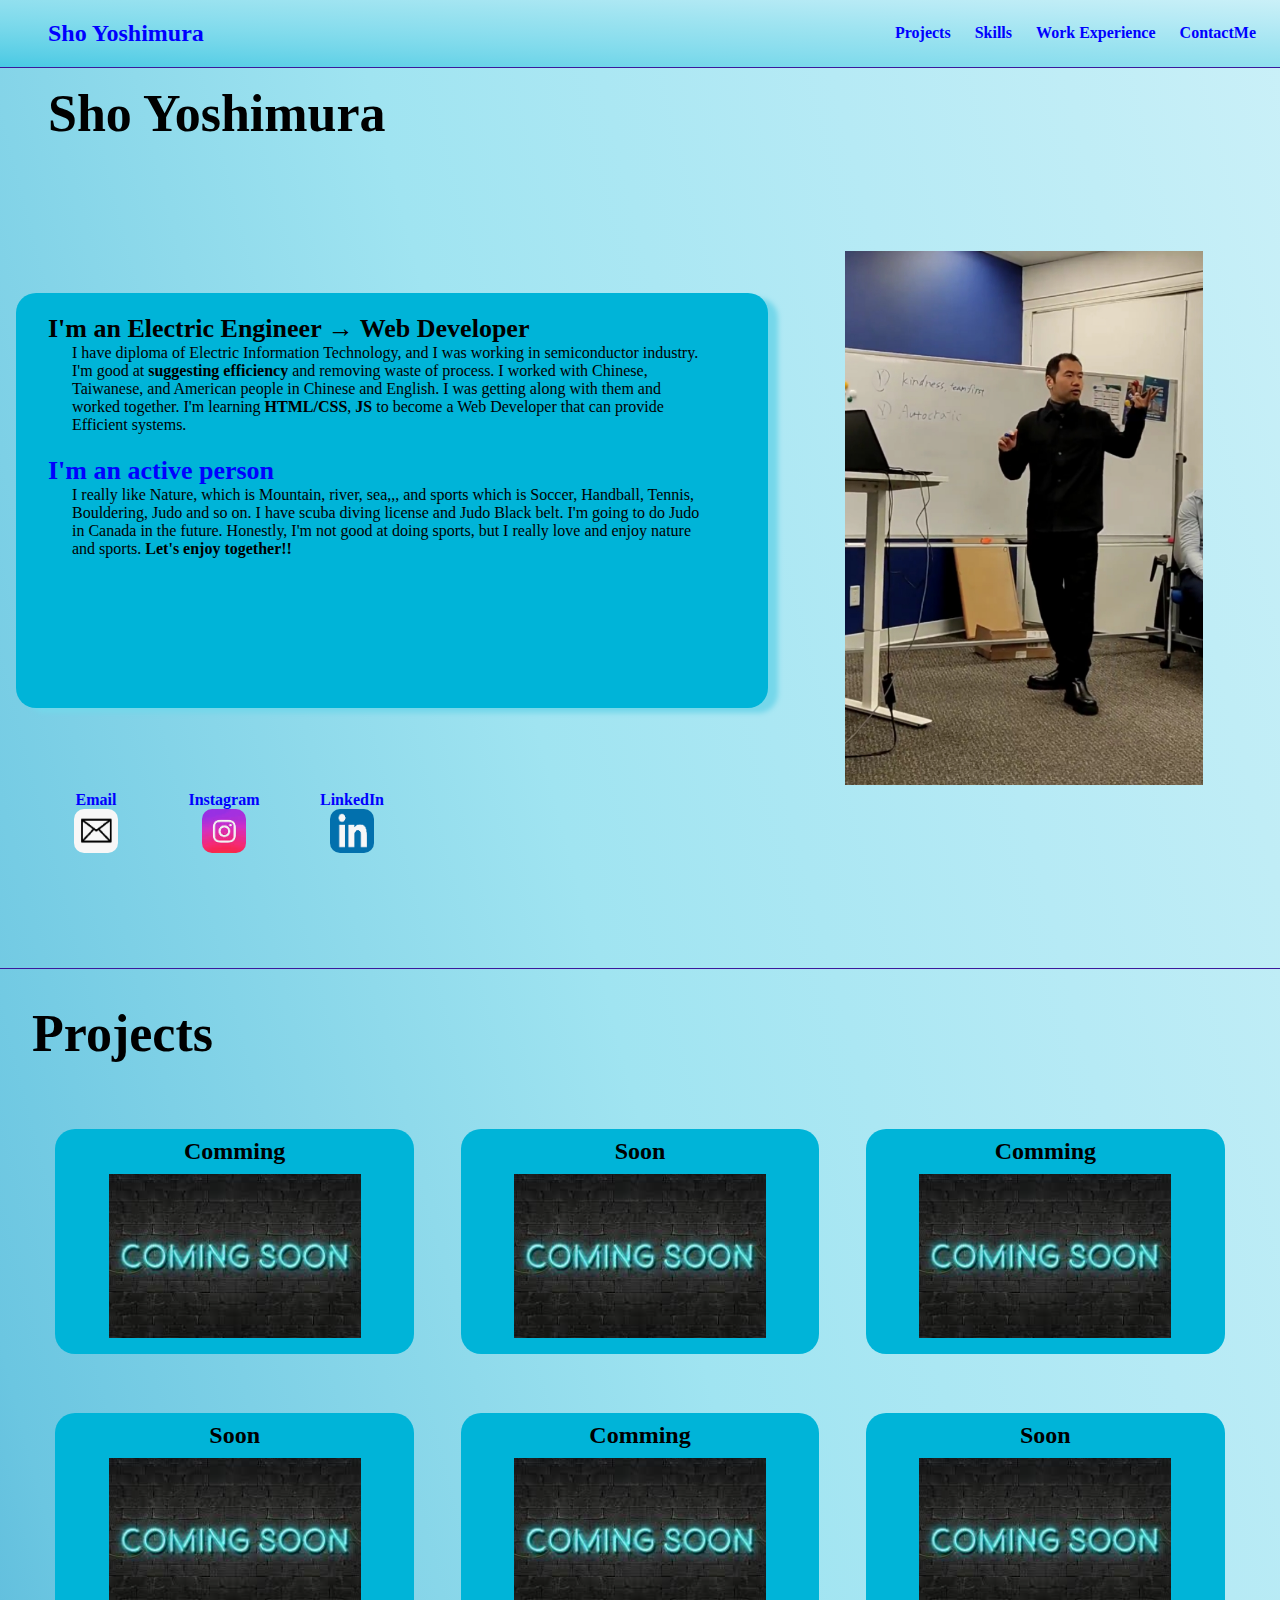
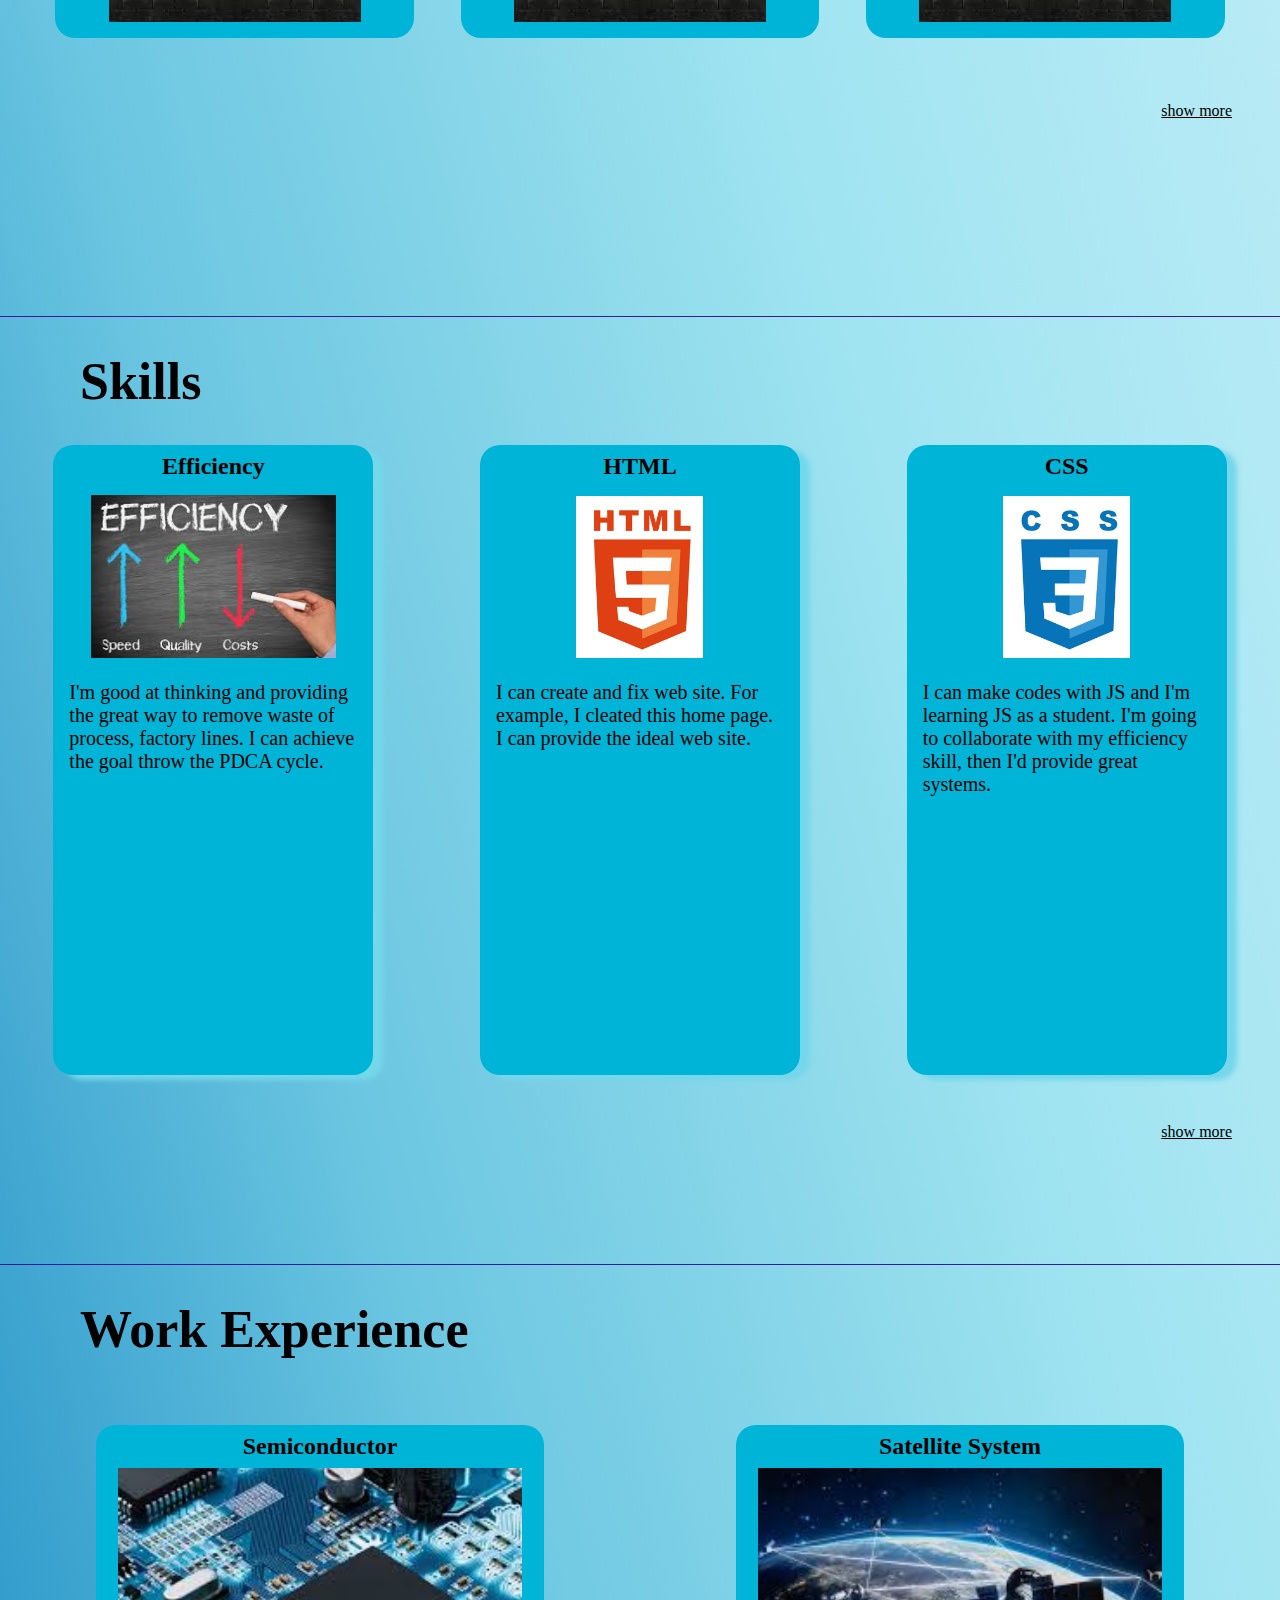
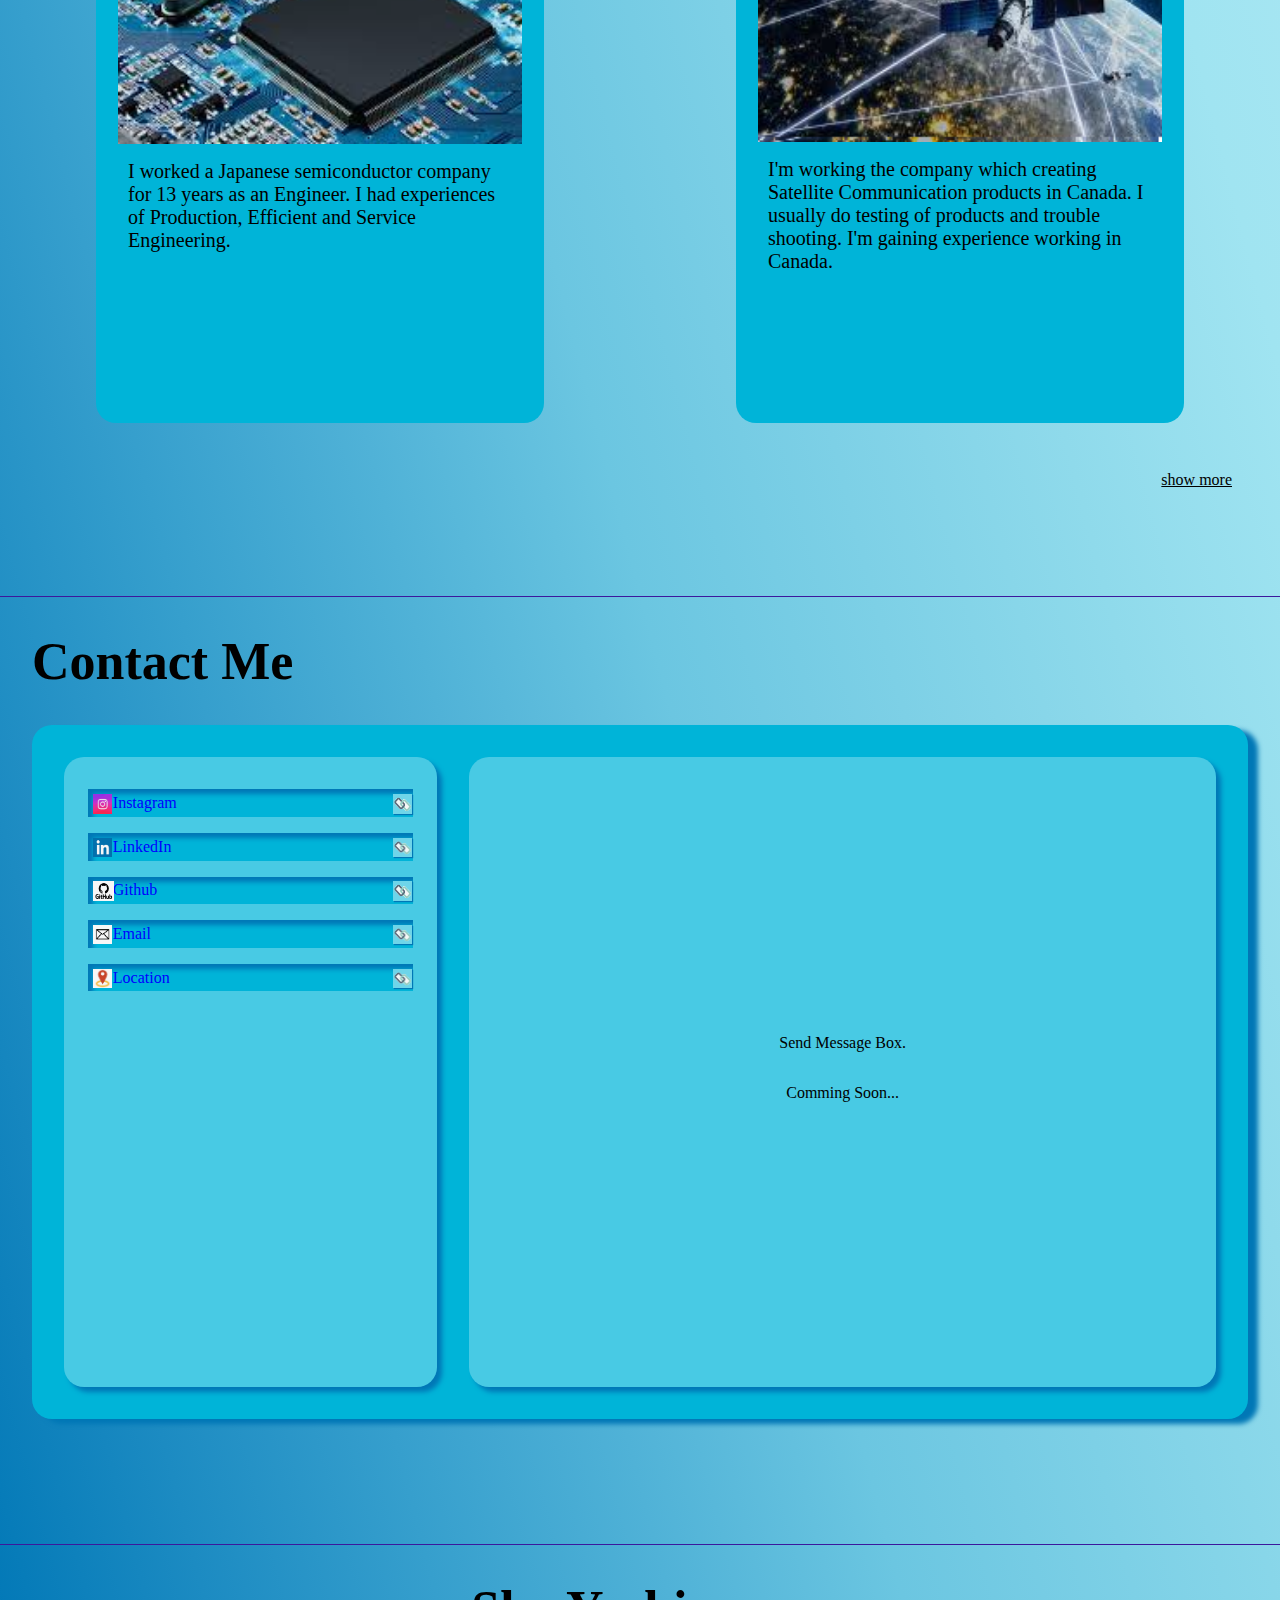
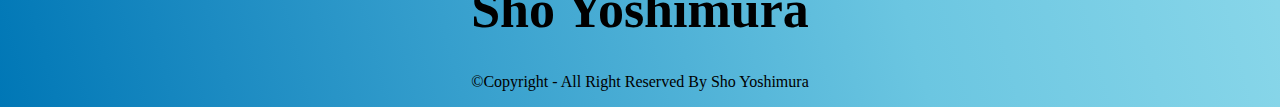
==== index.html @ a66bcf23 "update" ====
<!DOCTYPE html>
<html lang="en">
  <head>
    <meta charset="UTF-8" />
    <meta name="viewport" content="width=device-width, initial-scale=1.0" />
    <link rel="stylesheet" href="css/index.css" />
    <title>Portfolio</title>
  </head>

  <body>
    <a href="#About" class="TopLink" id="Phone"><h2>Sho Yoshimura</h2></a>
    <div class="Header" id="Phone">
      <nav>
        <a href="#Project"><p>Projects</p></a>
        <a href="#Skill"><p>Skills</p></a>
        <a href="#Work"><p>Work Experience</p></a>
        <a href="#ContactMe"><p>ContactMe</p></a>
      </nav>
    </div>

    <div class="Header" id="PC">
      <a href="#About" class="TopLink"><h2>Sho Yoshimura</h2></a>
      <nav>
        <a href="#Project"><p>Projects</p></a>
        <a href="#Skill"><p>Skills</p></a>
        <a href="#Work"><p>Work Experience</p></a>
        <a href="#ContactMe"><p>ContactMe</p></a>
      </nav>
    </div>

    <div class="About" id="About">

      <h1 class="name">Sho Yoshimura</h1>
      <div class="tytle">
        <h2 class="Intro">I'm an Electric Engineer → Web Developer</h2>
        <p class="information PC"> I have diploma of Electric Information Technology, and I was working in semiconductor industry. I'm good at <strong>suggesting efficiency</strong> and removing waste of process. I worked with Chinese, Taiwanese, and American people in Chinese and English. I was getting along with them and worked together. I'm learning <strong>HTML/CSS</strong>, <strong>JS</strong> to become a Web Developer that can provide Efficient systems.
        </p>
        <p class="information Phone">I was working in semiconductor industry. I'm good at <strong>providing Efficiency</strong>, and I'm learning <strong>HTML/CSS and JS</strong> to become a Web Developer.</p>
      
        <a href="hobby.html">
          <h2 class="Intro">I'm an active person
        </h2>
      </a>
        <p class="information PC"> I really like Nature, which is Mountain, river, sea,,, and sports which is Soccer, Handball, Tennis, Bouldering, Judo and so on. I have scuba diving license and Judo Black belt. I'm going to do Judo in Canada in the future. Honestly, I'm not good at doing sports, but I really love and enjoy nature and sports. <strong>Let's enjoy together!!</strong>
        </p>
        <p class="information Phone">I love Nature and sports. And I have scuba diving license and Judo Black belt. I really love and enjoy nature and sports. <strong>Let's enjoy together!!</strong>
        </p>

    </div>
      <div class="icons">
        <a href="mailto:yoshikichi8000@gmail.com"><p class="iconName" id="EmailLINK">Email        <img class="Logo" id="EmailLogo" src="images/Email.png" alt="Email">
        </p></a>
        <a href="https://www.instagram.com/yoshi_kun_8000?igsh=MWMxOXhiaW1kdzZjdQ=="><p class="iconName" id="InstagramLINK">Instagram<img class="Logo" id="InstagramLogo" src="images/instagramLogo.png" alt="Instagram"></p></a>
        <a href="https://www.linkedin.com/in/sho-yoshimura-885001261/"><p class="iconName" id="LinkedInLINK">LinkedIn<img class="Logo" id="LinkedInLogo" src="images/LinkedIn.png" alt="LinkedIn"></p></a>
        </div>
      <img class="Mypicture" src="images/Teaching.jpg" alt="MyPicture">
    </div>

    <div class="Project" id="Project">
      <div class="title">
        <h1>Projects</h1>
      </div>  
      <div class="ProjectGrid">
        <div class="POutline">
          <h2 class="ProjectName">Comming</h2>
          <img src="images/commingSoon.png" alt="Efficiency" class="image">
        </div>
        <div class="POutline">
          <h2 class="ProjectName">Soon</h2>
          <img src="images/commingSoon.png" alt="Efficiency" class="image">
        </div>
        <div class="POutline">
          <h2 class="ProjectName">Comming</h2>
          <img src="images/commingSoon.png" alt="Efficiency" class="image">
        </div>
        <div class="POutline">
          <h2 class="ProjectName">Soon</h2>
          <img src="images/commingSoon.png" alt="Efficiency" class="image">
        </div>
        <div class="POutline">
          <h2 class="ProjectName">Comming</h2>
          <img src="images/commingSoon.png" alt="Efficiency" class="image">
        </div>
        <div class="POutline">
          <h2 class="ProjectName">Soon</h2>
          <img src="images/commingSoon.png" alt="Efficiency" class="image">
        </div>
      </div>
      <p class="ShowMore">show more</p>
    </div>

    <div class="Skills" id="Skill">
      <div class="title">
        <h1>Skills</h1>
      </div>
      <div class="SkillGrid">
        <div class="Outline">
          <h2 class="SkillName">Efficiency</h2>
          <img src="images/Efficiency.png" alt="Efficiency" class="image">
          <p>I'm good at thinking and providing the great way to remove waste of process, factory lines. I can achieve the goal throw the PDCA cycle.
          </p>
        </div>  
        <div class="Outline">
          <h2 class="SkillName">HTML</h2>
          <img class="image" src="images/HTML.png" alt="HTML">
          <p>I can create and fix web site. For example, I cleated this home page. I can provide the ideal web site. 
          </p>

          
        </div>  
        <div class="Outline hide">
          <h2 class="SkillName">CSS</h2>
          <img class="image" src="images/CSS.png" alt="CSS">
          <p>I can make codes with JS and I'm learning JS as a student. I'm going to collaborate with my efficiency skill, then I'd provide great systems.
          </p>
        </div>  
      </div>
      <p class="ShowMore">show more</p>
    </div>    

    <div class="WorkExperience" id="Work">
      <div class="title">
        <h1>Work Experience</h1>
      </div>
      <div class="WorkGrid">
        <div class="Outline">
          <h2 class="CompanyInd">Semiconductor</h2>
          <img src="images/semiconductor.png" alt="Semiconductor industry" class="image">
          <p>I worked a Japanese semiconductor company for 13 years as an Engineer. I had experiences of Production, Efficient and Service Engineering.
          </p>
        </div>  
        <div class="Outline">
          <h2 class="CompayInd">Satellite System
          </h2>
          <img class="image" src="images/satelite communication.png" alt="SateliteCommunicationIndustry">
          <p class="PC">I'm working the company which creating Satellite Communication products in Canada. I usually do testing of products and trouble shooting. I'm gaining experience working in Canada.
          </p>
          <p class="Phone">I'm working the company which creating Satellite Communication products in Canada. I'm gaining experience working in Canada.
          </p>
        </div>  
      </div>
      <p class="ShowMore">show more</p>
    </div>    

    <div class="ContactMe" id="ContactMe">
      <div class="title">
        <h1>Contact Me</h1>
      </div>
      <div class="ContactGrid">
        <div class="AccountArea">
          <div class="Account">
            <a href="https://www.instagram.com/yoshi_kun_8000?igsh=MWMxOXhiaW1kdzZjdQ=="><p><img src="images/instagramLogo.png" alt="Instagram">&nbsp;&nbsp;&nbsp;&nbsp;&nbsp;Instagram</p></a>
            <p><img src="images/Link.png" alt="LinkLogo" class="LinkLogo">&nbsp;&nbsp;&nbsp;&nbsp;</p>
          </div>
          <div class="Account">
            <a href="https://www.linkedin.com/in/sho-yoshimura-885001261/"><p><img src="images/LinkedIn.png" alt="LinkedInLogo">&nbsp;&nbsp;&nbsp;&nbsp;&nbsp;LinkedIn</p></a>
            <p><img src="images/Link.png" alt="LinkLogo" class="LinkLogo">&nbsp;&nbsp;&nbsp;&nbsp;</p>
          </div>
          <div class="Account">
            <a href="https://github.com/Sho8000"><p><img src="images/github.png" alt="githubLogo">&nbsp;&nbsp;&nbsp;&nbsp;&nbsp;Github</p></a>
            <p><img src="images/Link.png" alt="LinkLogo" class="LinkLogo">&nbsp;&nbsp;&nbsp;&nbsp;</p>
          </div>
          <div class="Account">
            <a href="mailto:yoshikichi8000@gmail.com"><p><img src="images/Email.png" alt="EmailLogo">&nbsp;&nbsp;&nbsp;&nbsp;&nbsp;Email</p></a>
            <p><img src="images/Link.png" alt="LinkLogo" class="LinkLogo">&nbsp;&nbsp;&nbsp;&nbsp;</p>
          </div>
          <div class="Account">
            <a href="https://maps.app.goo.gl/THFQHSRc269Me66QA"><p><img src="images/location.jpg" alt="locationLogo">&nbsp;&nbsp;&nbsp;&nbsp;&nbsp;Location</p></a>
            <p><img src="images/Link.png" alt="LinkLogo" class="LinkLogo">&nbsp;&nbsp;&nbsp;&nbsp;</p>
          </div>
        </div>
        <div class="SendMessage">
          <p>Send Message Box.</p>
          <p>Comming Soon...</p>
        </div>
      </div>
    </div>

    <div class="Footer">
      <div class="title">
        <h1>Sho Yoshimura</h1>
      </div>
      <div class="copyRight">
        <p>©Copyright - All Right Reserved By Sho Yoshimura
        </p>
      </div>
    </div>

  </body>
</html>
---- css/index.css ----
html {
  scroll-behavior: smooth;
}

a {
  color: blue;
  font-weight: bold;
  text-decoration: none;
}

a:visited {
  color: rgb(221, 96, 96);
}

body {
  padding: 0;
  margin: 0;
  box-sizing: border-box;
  background-image: linear-gradient(to right top, #0077b6, #1c8bc2, #369fcd, #50b2d7, #6bc6e1, #7dd0e6, #8fdaeb, #a0e4f1, #abe7f3, #b6eaf5, #c0edf6, #caf0f8);
}

@media only screen and (max-width: 425px) {
  html {
    scroll-padding-top: 4rem;
  }
  h1 {
    display: block;
    font-family: Courgette;
    font-size: 32px;
    text-align: center;
  }
  .TopLink {
    display: flex;
    justify-content: center;
    width: 100%;
    border-bottom: solid 1px rgb(60, 24, 156);
    background-image: linear-gradient(to right top, #48cae4, #59cee6, #67d3e8, #75d7ea, #81dbec, #8cdeee, #96e1ef, #a0e4f1, #abe7f3, #b6eaf5, #c0edf6, #caf0f8);
    position: sticky;
    top: 0;
    z-index: 200;
  }
  #PC {
    display: none;
  }
  .Header {
    display: flex;
    flex-direction: column;
  }
  .Header nav {
    display: flex;
    flex-direction: column;
    height: 14vh;
    flex-wrap: wrap;
    border-bottom: solid 1px rgb(60, 24, 156);
  }
  .Header nav a:hover {
    background-size: contain;
    color: blue;
    transform: scale(1.1);
  }
  .Header nav a:hover p {
    display: flex;
    align-items: end;
    height: 20%;
    background-color: #6bc6e1;
    margin-right: 1rem;
  }
  .Header nav p {
    margin-left: 2rem;
  }
  .About {
    display: flex;
    flex-direction: column;
    align-items: center;
    height: 100vh;
  }
  .About .name {
    margin: 1rem;
  }
  .About .tytle {
    order: 2;
    margin-bottom: 0;
    align-self: start;
    background-color: #00B4D8;
    box-shadow: 10px 5px 5px #75d7ea;
    border-radius: 20px;
    margin-left: 1.5rem;
    margin-right: 1.5rem;
  }
  .About .tytle .Intro {
    margin: 1rem 0.5rem 0 0.5rem;
    margin-bottom: 0;
    font-size: 20px;
  }
  .About .tytle .PC {
    display: none;
  }
  .About .Mypicture {
    order: 1;
    width: 40%;
    margin-bottom: 1rem;
  }
  .About .information {
    order: 3;
    margin-top: 0;
    margin-left: 1.5rem;
    margin-right: 1.5rem;
    margin-bottom: 1.5rem;
  }
  .About .icons {
    order: 4;
    display: grid;
    grid-template-columns: repeat(3, 1fr);
    place-items: center;
    margin-top: 2rem;
    column-gap: 0.5rem;
  }
  .About .icons a {
    text-decoration: none;
  }
  .About .icons :active {
    transform: translate(0, 2px);
  }
  .About .icons .iconName {
    display: flex;
    flex-direction: column;
    justify-content: center;
    align-items: center;
  }
  .About .icons .iconName .Logo {
    width: 50%;
    margin-bottom: 1rem;
    border-radius: 10px;
  }
  .Project {
    height: 100vh;
  }
  .Project .title {
    display: block;
    border-top: 0.5px solid rgb(60, 24, 156);
    margin-bottom: 1rem;
  }
  .Project .ProjectGrid {
    display: grid;
    grid-template-columns: 1fr 1fr;
    justify-items: center;
    row-gap: 3vh;
  }
  .Project .ProjectGrid .POutline {
    display: grid;
    grid-template-rows: 1fr 3fr;
    background-color: #00B4D8;
    border-radius: 20px;
    width: 45vw;
    place-items: center;
  }
  .Project .ProjectGrid .POutline:hover {
    transition: 0.4s;
    box-shadow: 10px 5px 5px #0077b6;
  }
  .Project .ProjectGrid .POutline:active {
    box-shadow: inset 5px 5px #0077b6;
  }
  .Project .ProjectGrid .POutline h2 {
    margin: 1vh 0;
  }
  .Project .ProjectGrid .POutline .image {
    max-width: 90%;
  }
  .Project .ShowMore {
    display: block;
    text-align: right;
    margin-top: 3rem;
    padding-right: 3rem;
    text-decoration: underline;
  }
  .Skills {
    height: 100vh;
  }
  .Skills .title {
    display: block;
    border-top: 0.5px solid rgb(60, 24, 156);
    margin-top: 2rem;
  }
  .Skills .ShowMore {
    display: block;
    text-align: right;
    margin-top: 2rem;
    padding-right: 3rem;
    text-decoration: underline;
  }
  .Skills .SkillGrid {
    display: grid;
    grid-template-columns: 1fr;
    row-gap: 3vh;
    justify-items: center;
  }
  .Skills .SkillGrid .Outline {
    display: grid;
    grid-template-rows: auto;
    background-color: #00B4D8;
    box-shadow: 10px 5px 5px #75d7ea;
    border-radius: 20px;
    width: 80vw;
    place-items: center;
  }
  .Skills .SkillGrid .Outline h2 {
    margin-top: 0.5rem;
    margin-bottom: 0;
  }
  .Skills .SkillGrid .Outline .image {
    max-width: 70%;
    max-height: 80%;
  }
  .Skills .SkillGrid .Outline p {
    margin: 0;
    padding: 0 1rem 1rem 1rem;
    place-self: start;
  }
  .Skills .SkillGrid .hide {
    display: none;
  }
  .WorkExperience {
    height: 100vh;
  }
  .WorkExperience .title {
    display: block;
    border-top: 0.5px solid rgb(60, 24, 156);
    margin-top: 2rem;
  }
  .WorkExperience .ShowMore {
    display: block;
    text-align: right;
    margin-top: 2rem;
    padding-right: 3rem;
    text-decoration: underline;
  }
  .WorkExperience .WorkGrid {
    display: grid;
    grid-template-columns: 1fr;
    row-gap: 3vh;
    justify-items: center;
  }
  .WorkExperience .WorkGrid .Outline {
    display: grid;
    grid-template-rows: auto;
    background-color: #00B4D8;
    border-radius: 20px;
    width: 80vw;
    place-items: center;
  }
  .WorkExperience .WorkGrid .Outline:hover {
    transition: 0.4s;
    box-shadow: 10px 5px 5px #0077b6;
  }
  .WorkExperience .WorkGrid .Outline:active {
    box-shadow: inset 5px 5px #0077b6;
  }
  .WorkExperience .WorkGrid .Outline h2 {
    margin-top: 0.5rem;
    margin-bottom: 0;
  }
  .WorkExperience .WorkGrid .Outline .image {
    max-width: 70%;
    max-height: 80%;
  }
  .WorkExperience .WorkGrid .Outline p {
    margin: 0;
    padding: 0 1rem 1rem 1rem;
    place-self: start;
  }
  .WorkExperience .WorkGrid .Outline .PC {
    display: none;
  }
  .WorkExperience .WorkGrid .hide {
    display: none;
  }
  .ContactMe {
    height: 100vh;
  }
  .ContactMe .title {
    display: block;
    border-top: 0.5px solid rgb(60, 24, 156);
    margin-top: 2rem;
  }
  .ContactMe .ContactGrid {
    display: grid;
    grid-template-columns: 80vw;
    grid-template-rows: 35vh 45vh;
    justify-content: center;
  }
  .ContactMe .ContactGrid .AccountArea {
    background-color: #48CAE4;
    box-shadow: 10px 5px 5px #0077b6;
    border-radius: 20px;
    padding-top: 1rem;
    padding-bottom: 1.5rem;
  }
  .ContactMe .ContactGrid .AccountArea .Account {
    position: relative;
    display: flex;
    justify-content: space-between;
    margin-left: 1.5rem;
    margin-right: 1.5rem;
    background-color: #00B4D8;
    box-shadow: inset 5px 5px 5px #0077b6;
    padding: 0.3rem;
    margin-top: 1rem;
  }
  .ContactMe .ContactGrid .AccountArea .Account p {
    margin: 0;
  }
  .ContactMe .ContactGrid .AccountArea .Account p img {
    position: absolute;
    max-height: 70%;
    width: auto;
  }
  .ContactMe .ContactGrid .AccountArea .Account p .LinkLogo {
    box-shadow: 1px 1px 1px #0077b6;
  }
  .ContactMe .ContactGrid .SendMessage {
    background-color: #48CAE4;
    box-shadow: 10px 5px 5px #0077b6;
    border-radius: 20px;
    padding-top: 1rem;
    padding-bottom: 1.5rem;
    margin-top: 2rem;
    display: flex;
    flex-direction: column;
    justify-content: center;
    align-items: center;
  }
}
@media only screen and (min-width: 426px) and (max-width: 768px) {
  html {
    scroll-padding-top: 7rem;
  }
  #Phone {
    display: none;
  }
  h1 {
    font-family: Courgette;
    font-size: 48px;
    margin-left: 2rem;
    margin-right: 2rem;
    margin-bottom: 0;
    margin-top: 1rem;
  }
  .Header {
    position: sticky;
    top: 0;
    z-index: 200;
    background-image: linear-gradient(to right top, #48cae4, #59cee6, #67d3e8, #75d7ea, #81dbec, #8cdeee, #96e1ef, #a0e4f1, #abe7f3, #b6eaf5, #c0edf6, #caf0f8);
  }
  .Header h2 {
    margin-top: 0;
    margin-bottom: 0;
    padding: 1rem;
    border-bottom: 0.5px solid rgb(60, 24, 156);
  }
  .Header nav {
    border-bottom: 0.5px solid rgb(60, 24, 156);
    display: grid;
    grid-template-columns: auto auto auto auto;
    justify-items: center;
    column-gap: 0.5rem;
  }
  .Header nav a:hover {
    background-size: contain;
    color: blue;
    transform: scale(1.1);
  }
  .Header nav a:hover p {
    display: flex;
    align-items: end;
    height: 20%;
    background-color: #6bc6e1;
    margin-right: 1rem;
  }
  .Header nav p {
    margin-right: 0.1rem;
    margin-left: 0.5rem;
  }
  .About {
    display: grid;
    grid-template-columns: 3fr 2fr;
    grid-template-rows: auto;
    grid-template-areas: "name name" "tytle  Mypicture" "tytle Mypicture" "icons none";
    height: 100vh;
  }
  .About h2 {
    margin-left: 2rem;
    margin-right: 2rem;
  }
  .About .name {
    grid-area: name;
    margin-left: 3rem;
    margin-right: 3rem;
    margin-top: 2rem;
    margin-bottom: 0;
  }
  .About .tytle {
    grid-area: tytle;
    background-color: #00B4D8;
    box-shadow: 10px 5px 5px #75d7ea;
    border-radius: 20px;
    margin-left: 2rem;
    margin-right: 2rem;
  }
  .About .tytle .Intro {
    margin-bottom: 0;
    margin-top: 2rem;
  }
  .About .tytle .information {
    grid-area: information;
    margin-left: 2rem;
    margin-right: 2rem;
    margin-bottom: 1rem;
  }
  .About .icons {
    display: grid;
    grid-template-columns: repeat(3, 1fr);
    column-gap: 2rem;
    margin-left: 2rem;
    margin-right: 2rem;
  }
  .About .icons a {
    text-decoration: none;
  }
  .About .icons :active {
    transform: translate(0, 2px);
  }
  .About .icons .iconName {
    display: flex;
    flex-direction: column;
    justify-content: center;
    align-items: center;
    margin-bottom: 0;
    min-width: 80px;
  }
  .About .icons .iconName .Logo {
    width: 50px;
    margin-bottom: 1rem;
    border-radius: 10px;
  }
  .About .Mypicture {
    grid-area: Mypicture;
    align-self: center;
    width: 90%;
  }
  .About .information {
    order: 3;
    margin-top: 0;
    margin-left: 3.5rem;
    margin-right: 3.5rem;
  }
  .About .PC {
    display: none;
  }
  .Project {
    height: 100vh;
  }
  .Project .title {
    display: block;
    border-top: 0.5px solid rgb(60, 24, 156);
    margin-bottom: 1rem;
  }
  .Project .ProjectGrid {
    display: grid;
    grid-template-columns: 1fr 1fr;
    justify-items: center;
    row-gap: 2vh;
  }
  .Project .ProjectGrid .POutline {
    display: grid;
    grid-template-rows: 1fr 3.5fr;
    background-color: #00B4D8;
    border-radius: 20px;
    width: 40vw;
    place-items: center;
  }
  .Project .ProjectGrid .POutline:hover {
    transition: 0.4s;
    box-shadow: 10px 5px 5px #0077b6;
  }
  .Project .ProjectGrid .POutline:active {
    box-shadow: inset 5px 5px #0077b6;
  }
  .Project .ProjectGrid .POutline h2 {
    margin: 0.3vh 0;
  }
  .Project .ProjectGrid .POutline .image {
    max-width: 90%;
    margin-bottom: 1rem;
  }
  .Project .ShowMore {
    display: block;
    text-align: right;
    margin-top: 2rem;
    padding-right: 3rem;
    text-decoration: underline;
  }
  .Skills {
    min-height: 100vh;
  }
  .Skills .title {
    display: block;
    border-top: 0.5px solid rgb(60, 24, 156);
    margin-top: 3rem;
  }
  .Skills .ShowMore {
    display: block;
    text-align: right;
    margin-top: 3rem;
    padding-right: 3rem;
    text-decoration: underline;
  }
  .Skills .SkillGrid {
    display: grid;
    grid-template-columns: 1fr 1fr;
    grid-template-rows: 70vh;
    justify-items: center;
    margin-top: rem;
  }
  .Skills .SkillGrid .Outline {
    display: grid;
    grid-template-rows: 0.5fr 3fr 7fr;
    background-color: #00B4D8;
    box-shadow: 10px 5px 5px #75d7ea;
    border-radius: 20px;
    width: 40vw;
    min-height: 60vh;
    place-items: center;
  }
  .Skills .SkillGrid .Outline h2 {
    margin: 0.5rem;
  }
  .Skills .SkillGrid .Outline .image {
    max-width: 90%;
  }
  .Skills .SkillGrid .Outline p {
    margin: 0;
    padding: 1rem 1rem;
    font-size: 20px;
    place-self: start;
  }
  .Skills .SkillGrid .hide {
    display: none;
  }
  .WorkExperience {
    height: 100vh;
  }
  .WorkExperience .title {
    display: block;
    border-top: 0.5px solid rgb(60, 24, 156);
    margin-top: 2rem;
    margin-bottom: 1rem;
  }
  .WorkExperience .ShowMore {
    display: block;
    text-align: right;
    margin-top: 2rem;
    padding-right: 3rem;
    text-decoration: underline;
  }
  .WorkExperience .WorkGrid {
    display: grid;
    grid-template-columns: 1fr;
    row-gap: 3vh;
    justify-items: center;
  }
  .WorkExperience .WorkGrid .Outline {
    display: grid;
    grid-template-rows: auto;
    background-color: #00B4D8;
    border-radius: 20px;
    width: 80vw;
    place-items: center;
  }
  .WorkExperience .WorkGrid .Outline:hover {
    transition: 0.4s;
    box-shadow: 10px 5px 5px #0077b6;
  }
  .WorkExperience .WorkGrid .Outline:active {
    box-shadow: inset 5px 5px #0077b6;
  }
  .WorkExperience .WorkGrid .Outline h2 {
    margin-top: 0.5rem;
    margin-bottom: 0;
  }
  .WorkExperience .WorkGrid .Outline .image {
    max-width: 70%;
    max-height: 80%;
  }
  .WorkExperience .WorkGrid .Outline p {
    margin: 0;
    padding: 0 2rem 1rem 2rem;
    place-self: start;
  }
  .WorkExperience .WorkGrid .Outline .PC {
    display: none;
  }
  .WorkExperience .WorkGrid .hide {
    display: none;
  }
  .ContactMe {
    height: 100vh;
  }
  .ContactMe .title {
    display: block;
    border-top: 0.5px solid rgb(60, 24, 156);
    margin-top: 2rem;
  }
  .ContactMe .ContactGrid {
    display: grid;
    grid-template-columns: 45vw 45vw;
    grid-template-rows: 70vh;
    column-gap: 1rem;
    justify-content: center;
    margin-top: 2rem;
    margin-left: 1rem;
    margin-right: 1rem;
    padding: 2rem 0;
    background-color: #00B4D8;
    box-shadow: 10px 5px 5px #0077b6;
    border-radius: 20px;
  }
  .ContactMe .ContactGrid .AccountArea {
    background-color: #48CAE4;
    box-shadow: 5px 5px 5px #0077b6;
    border-radius: 20px;
    padding-top: 1rem;
    padding-bottom: 1.5rem;
  }
  .ContactMe .ContactGrid .AccountArea .Account {
    position: relative;
    display: flex;
    justify-content: space-between;
    margin-left: 1.5rem;
    margin-right: 1.5rem;
    background-color: #00B4D8;
    box-shadow: inset 5px 5px 5px #0077b6;
    padding: 0.3rem;
    margin-top: 1rem;
  }
  .ContactMe .ContactGrid .AccountArea .Account p {
    margin: 0;
  }
  .ContactMe .ContactGrid .AccountArea .Account p img {
    position: absolute;
    max-height: 70%;
    width: auto;
  }
  .ContactMe .ContactGrid .AccountArea .Account p .LinkLogo {
    box-shadow: 1px 1px 1px #0077b6;
  }
  .ContactMe .ContactGrid .SendMessage {
    background-color: #48CAE4;
    box-shadow: 5px 5px 5px #0077b6;
    border-radius: 20px;
    padding-top: 1rem;
    padding-bottom: 1.5rem;
    display: flex;
    flex-direction: column;
    justify-content: center;
    align-items: center;
  }
}
@media only screen and (min-width: 769px) {
  html {
    scroll-padding-top: 4rem;
  }
  #Phone {
    display: none;
  }
  h1 {
    font-family: Courgette;
    font-size: 52px;
    margin-left: 2rem;
    margin-right: 2rem;
  }
  .Header {
    position: sticky;
    top: 0;
    z-index: 200;
    background-image: linear-gradient(to right top, #48cae4, #59cee6, #67d3e8, #75d7ea, #81dbec, #8cdeee, #96e1ef, #a0e4f1, #abe7f3, #b6eaf5, #c0edf6, #caf0f8);
    display: grid;
    grid-template-columns: 2fr 3fr;
    align-items: center;
    border-bottom: 0.5px solid rgb(60, 24, 156);
  }
  .Header h2 {
    justify-self: flex-start;
    margin-left: 3rem;
  }
  .Header nav {
    display: flex;
    justify-content: flex-end;
  }
  .Header nav a:hover {
    background-size: contain;
    color: blue;
    transform: scale(1.1);
  }
  .Header nav a:hover p {
    display: flex;
    align-items: end;
    height: 20%;
    background-color: #6bc6e1;
    margin-right: 1rem;
  }
  .Header nav p {
    margin-right: 1.5rem;
  }
  .About {
    display: grid;
    grid-template-columns: 3fr 2fr;
    grid-template-areas: "name Mypicture" "tytle  Mypicture" "icons Mypicture";
    height: 100vh;
  }
  .About h2 {
    font-size: 26px;
    margin-left: 2rem;
    margin-right: 2rem;
  }
  .About .name {
    grid-area: name;
    margin-left: 3rem;
    margin-top: 1rem;
    margin-bottom: 1rem;
  }
  .About .tytle {
    grid-area: tytle;
    margin-bottom: 0;
    background-color: #00B4D8;
    box-shadow: 10px 5px 5px #75d7ea;
    border-radius: 20px;
    margin-left: 1rem;
  }
  .About .tytle .Intro {
    margin-bottom: 0;
  }
  .About .tytle .information {
    order: 3;
    margin-top: 0;
    margin-bottom: 1rem;
    margin-left: 3.5rem;
    margin-right: 3.5rem;
  }
  .About .tytle .Phone {
    display: none;
  }
  .About .icons {
    display: grid;
    grid-template-columns: repeat(3, 8rem);
    place-items: center;
    margin-left: 2rem;
    margin-right: 2rem;
  }
  .About .icons a {
    text-decoration: none;
  }
  .About .icons :active {
    transform: translate(0, 2px);
  }
  .About .icons .iconName {
    display: flex;
    flex-direction: column;
    justify-content: center;
    align-items: center;
    margin-bottom: 0;
  }
  .About .icons .iconName .Logo {
    width: 40%;
    margin-bottom: 3rem;
    border-radius: 10px;
  }
  .About .Mypicture {
    grid-area: Mypicture;
    justify-self: center;
    align-self: center;
    max-width: 70%;
  }
  .Project {
    height: 100vh;
  }
  .Project .title {
    display: block;
    border-top: 0.5px solid rgb(60, 24, 156);
    margin-bottom: 1rem;
  }
  .Project .ProjectGrid {
    display: grid;
    grid-template-columns: 1fr 1fr 1fr;
    justify-items: center;
    row-gap: 3vh;
    margin-left: 2rem;
    margin-right: 2rem;
  }
  .Project .ProjectGrid .POutline {
    display: grid;
    grid-template-rows: 1fr 4fr;
    background-color: #00B4D8;
    border-radius: 20px;
    width: 28vw;
    max-width: 450px;
    margin-top: 2rem;
    place-items: center;
  }
  .Project .ProjectGrid .POutline:hover {
    transition: 0.4s;
    box-shadow: 10px 5px 5px #0077b6;
  }
  .Project .ProjectGrid .POutline:active {
    box-shadow: inset 5px 5px #0077b6;
  }
  .Project .ProjectGrid .POutline h2 {
    margin: 1vh 0;
  }
  .Project .ProjectGrid .POutline .image {
    max-width: 90%;
    margin-bottom: 1rem;
  }
  .Project .ShowMore {
    display: block;
    text-align: right;
    margin-top: 4rem;
    padding-right: 3rem;
    text-decoration: underline;
  }
  .Skills {
    min-height: 100vh;
  }
  .Skills .title {
    display: block;
    border-top: 0.5px solid rgb(60, 24, 156);
    margin-top: 3rem;
    padding-left: 3rem;
  }
  .Skills .ShowMore {
    display: block;
    text-align: right;
    margin-top: 3rem;
    padding-right: 3rem;
    text-decoration: underline;
  }
  .Skills .SkillGrid {
    display: grid;
    grid-template-columns: 1fr 1fr 1fr;
    grid-template-rows: 70vh;
    justify-items: center;
  }
  .Skills .SkillGrid .Outline {
    display: grid;
    grid-template-rows: 0.5fr 3fr 7fr;
    background-color: #00B4D8;
    box-shadow: 10px 5px 5px #75d7ea;
    border-radius: 20px;
    width: 25vw;
    min-height: 60vh;
    place-items: center;
  }
  .Skills .SkillGrid .Outline h2 {
    margin: 0.5rem;
  }
  .Skills .SkillGrid .Outline .image {
    max-width: 90%;
  }
  .Skills .SkillGrid .Outline p {
    margin: 0;
    padding: 1rem 1rem;
    font-size: 20px;
    place-self: start;
  }
  .WorkExperience {
    min-height: 100vh;
  }
  .WorkExperience .title {
    display: block;
    border-top: 0.5px solid rgb(60, 24, 156);
    margin-top: 3rem;
    padding-left: 3rem;
  }
  .WorkExperience .ShowMore {
    display: block;
    text-align: right;
    margin-top: 3rem;
    padding-right: 3rem;
    text-decoration: underline;
  }
  .WorkExperience .WorkGrid {
    display: grid;
    grid-template-columns: 1fr 1fr;
    grid-template-rows: 70vh;
    justify-items: center;
  }
  .WorkExperience .WorkGrid .Outline {
    display: grid;
    grid-template-rows: 0.5fr 3fr 7fr;
    background-color: #00B4D8;
    border-radius: 20px;
    width: 35vw;
    min-height: 60vh;
    margin-top: 2rem;
    place-items: center;
  }
  .WorkExperience .WorkGrid .Outline:hover {
    transition: 0.4s;
    box-shadow: 10px 5px 5px #0077b6;
  }
  .WorkExperience .WorkGrid .Outline:active {
    box-shadow: inset 5px 5px #0077b6;
  }
  .WorkExperience .WorkGrid .Outline h2 {
    margin: 0.5rem;
  }
  .WorkExperience .WorkGrid .Outline .image {
    width: 90%;
  }
  .WorkExperience .WorkGrid .Outline p {
    margin: 0;
    padding: 1rem 2rem;
    font-size: 20px;
    place-self: start;
  }
  .WorkExperience .WorkGrid .Outline .Phone {
    display: none;
  }
  .ContactMe {
    height: 100vh;
  }
  .ContactMe .title {
    display: block;
    border-top: 0.5px solid rgb(60, 24, 156);
    margin-top: 2rem;
  }
  .ContactMe .ContactGrid {
    display: grid;
    grid-template-columns: 1fr 2fr;
    grid-template-rows: 70vh;
    column-gap: 2rem;
    justify-content: center;
    margin-top: 2rem;
    margin-left: 2rem;
    margin-right: 2rem;
    padding: 2rem 2rem;
    background-color: #00B4D8;
    box-shadow: 10px 5px 5px #0077b6;
    border-radius: 20px;
    max-width: 100%;
  }
  .ContactMe .ContactGrid .AccountArea {
    background-color: #48CAE4;
    box-shadow: 5px 5px 5px #0077b6;
    border-radius: 20px;
    padding-top: 1rem;
    padding-bottom: 1.5rem;
  }
  .ContactMe .ContactGrid .AccountArea :active {
    transform: translate(0, 2px);
  }
  .ContactMe .ContactGrid .AccountArea .Account {
    position: relative;
    display: flex;
    justify-content: space-between;
    margin-left: 1.5rem;
    margin-right: 1.5rem;
    background-color: #00B4D8;
    box-shadow: inset 5px 5px 5px #0077b6;
    padding: 0.3rem;
    margin-top: 1rem;
  }
  .ContactMe .ContactGrid .AccountArea .Account p {
    margin: 0;
  }
  .ContactMe .ContactGrid .AccountArea .Account p img {
    position: absolute;
    max-height: 70%;
    width: auto;
  }
  .ContactMe .ContactGrid .AccountArea .Account p .LinkLogo {
    box-shadow: 1px 1px 1px #0077b6;
  }
  .ContactMe .ContactGrid .SendMessage {
    background-color: #48CAE4;
    box-shadow: 5px 5px 5px #0077b6;
    border-radius: 20px;
    padding-top: 1rem;
    padding-bottom: 1.5rem;
    display: flex;
    flex-direction: column;
    justify-content: center;
    align-items: center;
  }
}
.Footer .title {
  border-top: 0.5px solid rgb(60, 24, 156);
  margin-top: 3rem;
}
.Footer .title h1 {
  text-align: center;
}
.Footer .copyRight p {
  text-align: center;
}

.ContactMe .Account p {
  font-weight: normal;
}

/*# sourceMappingURL=index.css.map */
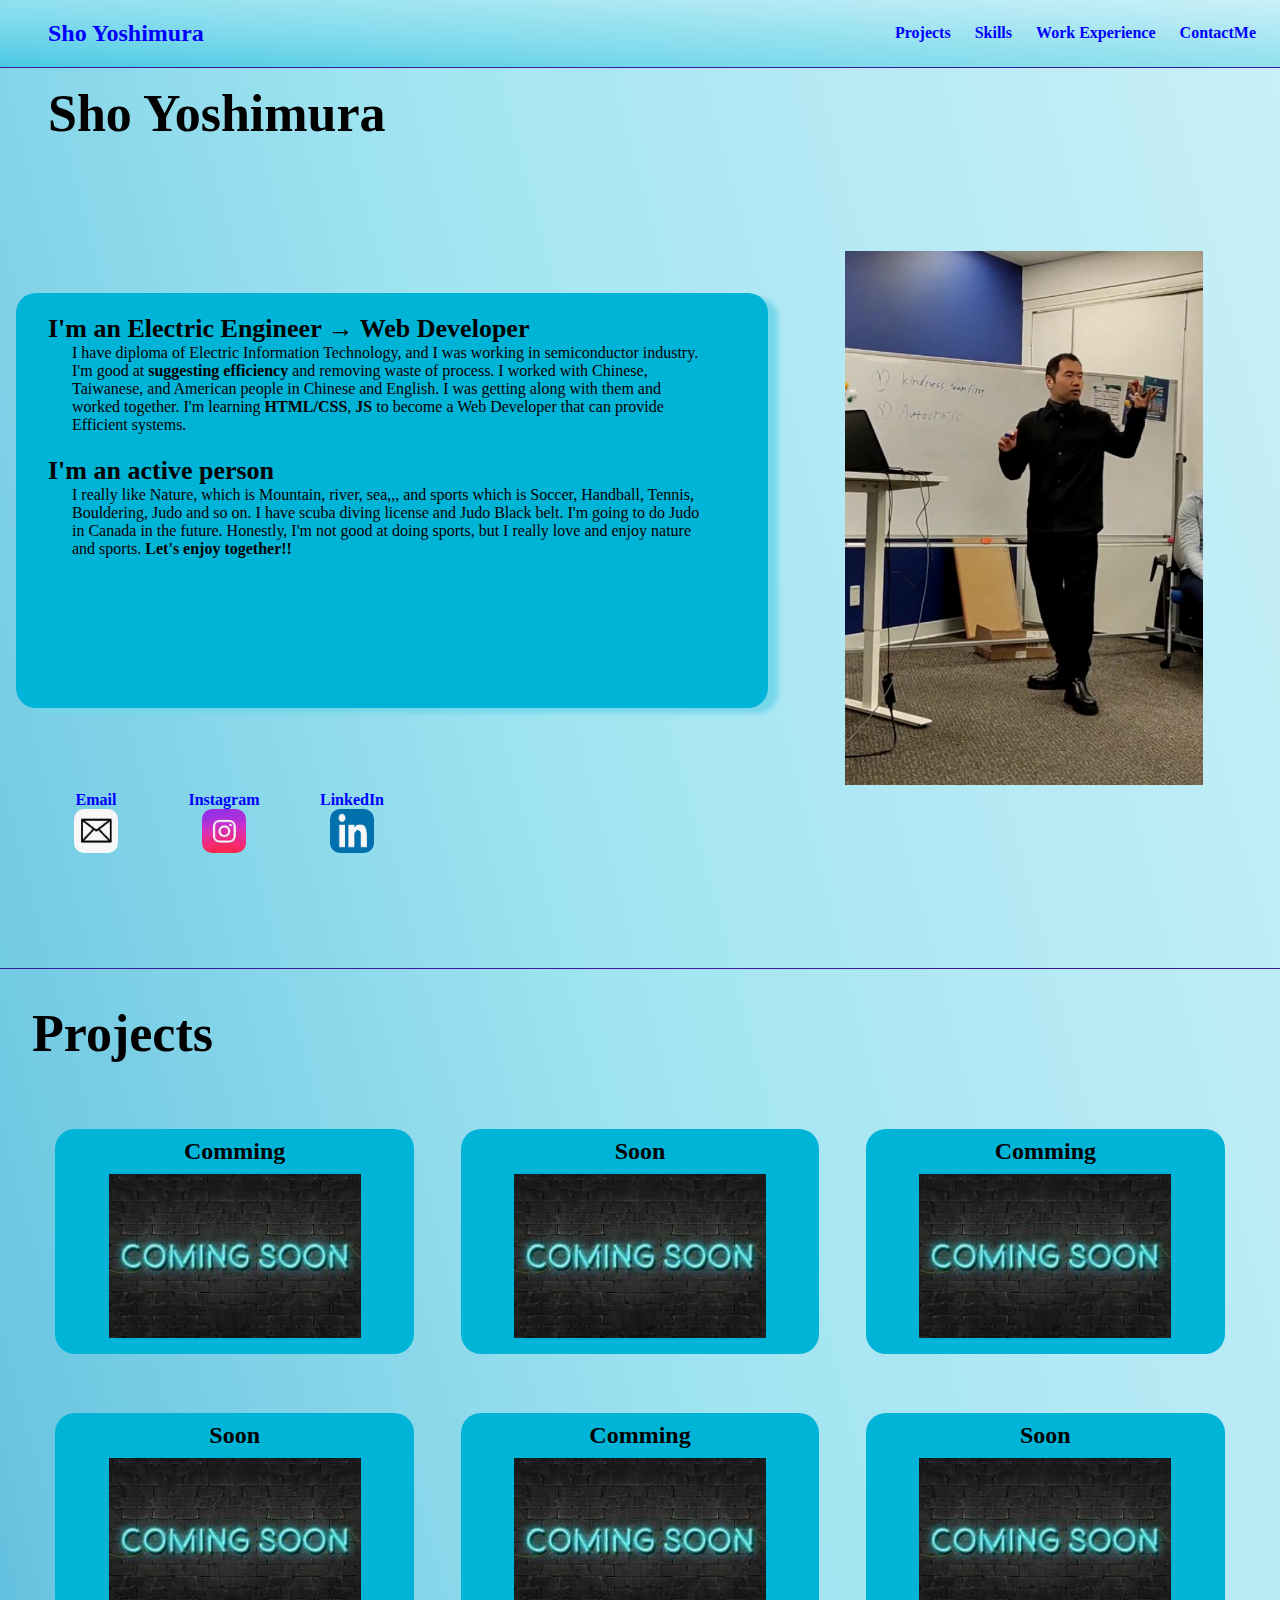
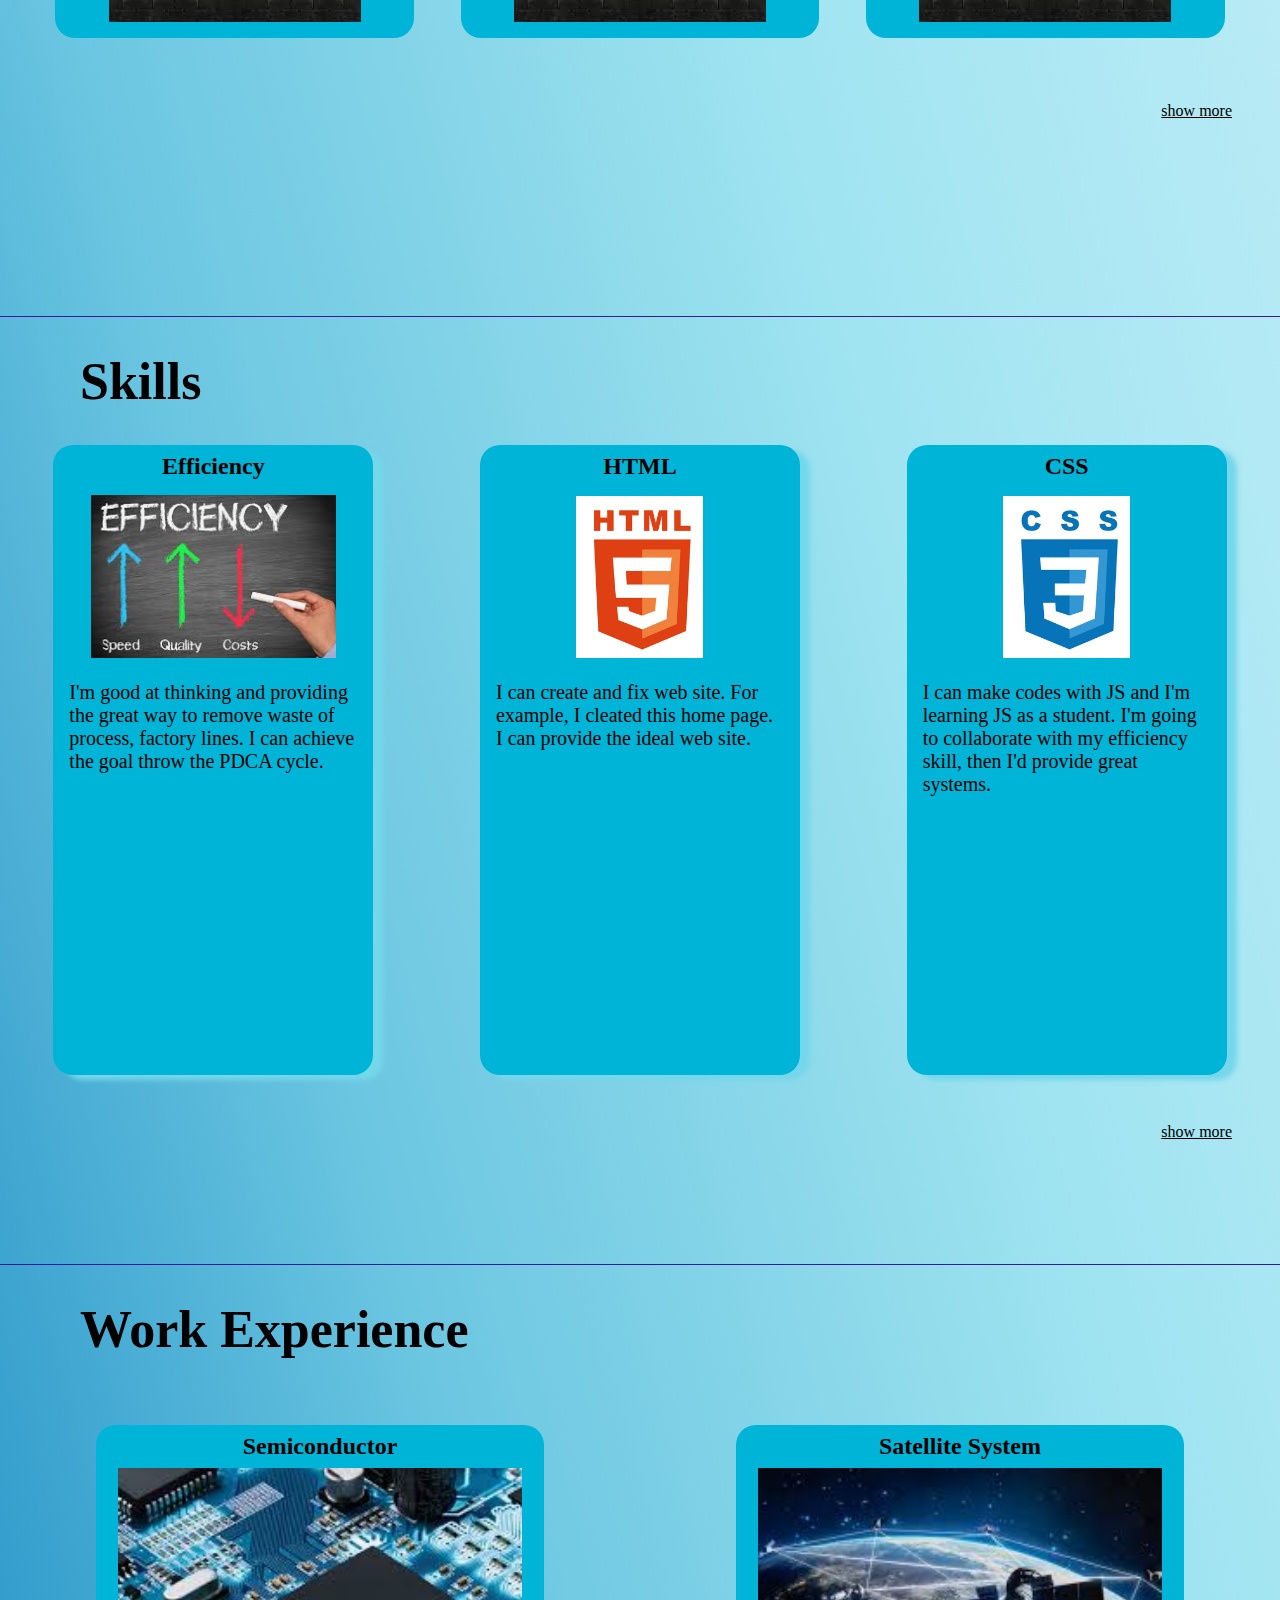
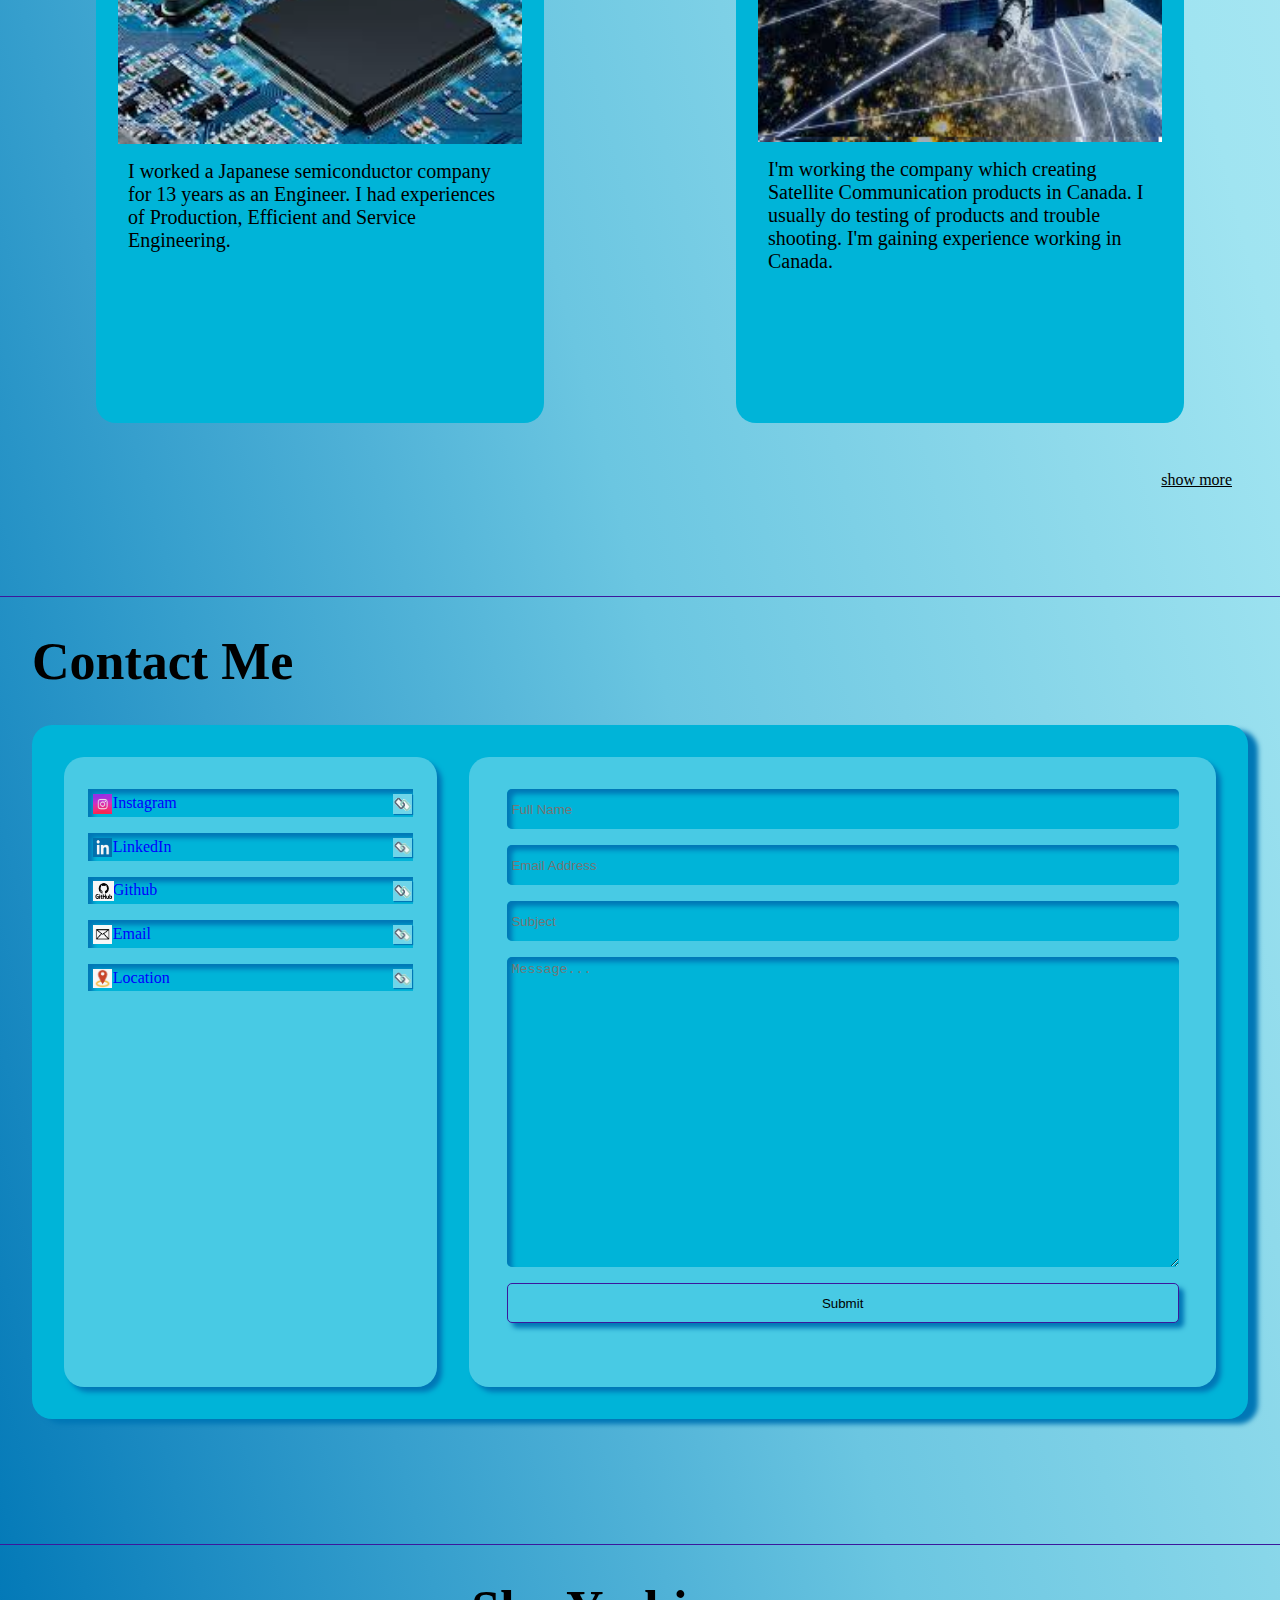
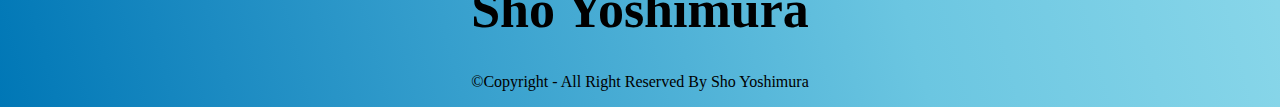
==== commit 490180a9: "AddForm" ====
--- a/index.html
+++ b/index.html
@@ -14,7 +14,7 @@
         <a href="#Project"><p>Projects</p></a>
         <a href="#Skill"><p>Skills</p></a>
         <a href="#Work"><p>Work Experience</p></a>
-        <a href="#ContactMe"><p>ContactMe</p></a>
+        <a href="#ContactMe"><p>ContactMe</p></a>     
       </nav>
     </div>
 
@@ -37,10 +37,10 @@
         </p>
         <p class="information Phone">I was working in semiconductor industry. I'm good at <strong>providing Efficiency</strong>, and I'm learning <strong>HTML/CSS and JS</strong> to become a Web Developer.</p>
       
-        <a href="hobby.html">
+<!--         <a href="hobby.html"> -->
           <h2 class="Intro">I'm an active person
         </h2>
-      </a>
+<!--       </a> -->
         <p class="information PC"> I really like Nature, which is Mountain, river, sea,,, and sports which is Soccer, Handball, Tennis, Bouldering, Judo and so on. I have scuba diving license and Judo Black belt. I'm going to do Judo in Canada in the future. Honestly, I'm not good at doing sports, but I really love and enjoy nature and sports. <strong>Let's enjoy together!!</strong>
         </p>
         <p class="information Phone">I love Nature and sports. And I have scuba diving license and Judo Black belt. I really love and enjoy nature and sports. <strong>Let's enjoy together!!</strong>
@@ -170,8 +170,23 @@
           </div>
         </div>
         <div class="SendMessage">
-          <p>Send Message Box.</p>
-          <p>Comming Soon...</p>
+          <form id="Form" action="https://api.web3forms.com/submit" method="POST">
+            <input type="hidden" name="access_key" value="dd6fd7ee-f4f8-4a07-9937-2416e8ea3f6c">
+            <input type="hidden" name="subject" value="Trying out ContactFORMS">
+            <input type="checkbox" name="botcheck" id="" style="display: none;">
+          
+            <label for="name"></label>
+            <input type="text" id="name" name="name" placeholder="Full Name" class="BoxSize inputBackground" required>
+            <label for="name"></label>
+            <input type="email" id="email" name="email" placeholder="Email Address" class="BoxSize inputBackground" required>
+            <label for="subject"></label>
+            <input type="text" id="subject" name="subject" placeholder="Subject" class="BoxSize inputBackground" required>
+            <label for="messagePC"></label>
+            <textarea type="message" id="messagePC" name="messagePC" placeholder="Message..." class="MessageBox inputBackground PC" rows="20"></textarea>
+            <label for="messagePhone"></label>
+            <textarea type="message" id="messagePhone" name="messagePhone" placeholder="Message..." class="MessageBox inputBackground Phone" rows="10"></textarea>
+            <button type="submit" class="submit submitBackground">Submit</button>
+          </form>
         </div>
       </div>
     </div>
@@ -185,6 +200,6 @@
         </p>
       </div>
     </div>
-
+    <script src="function.js"></script>
   </body>
 </html>
--- a/css/index.css
+++ b/css/index.css
@@ -10,6 +10,19 @@
 
 a:visited {
   color: rgb(221, 96, 96);
+}
+
+.submit:active {
+  transform: translate(0, 2px);
+}
+
+.BoxSize {
+  caret-color: transparent;
+}
+
+.InputFocusColor {
+  border: white 2px solid !important;
+  outline: transparent;
 }
 
 body {
@@ -320,15 +333,50 @@
   }
   .ContactMe .ContactGrid .SendMessage {
     background-color: #48CAE4;
-    box-shadow: 10px 5px 5px #0077b6;
-    border-radius: 20px;
-    padding-top: 1rem;
+    box-shadow: 5px 5px 5px #0077b6;
+    border-radius: 20px;
+    padding-top: 0.2rem;
     padding-bottom: 1.5rem;
     margin-top: 2rem;
+  }
+  .ContactMe .ContactGrid .SendMessage #Form {
     display: flex;
     flex-direction: column;
     justify-content: center;
     align-items: center;
+    padding-top: 1rem;
+  }
+  .ContactMe .ContactGrid .SendMessage #Form .inputBackground {
+    background-color: #00B4D8;
+    box-shadow: inset 5px 5px 5px #0077b6;
+    padding: 0.3rem;
+    border-radius: 5px;
+  }
+  .ContactMe .ContactGrid .SendMessage #Form .submitBackground {
+    background-color: #48CAE4;
+    box-shadow: 5px 5px 5px #0077b6;
+    border-radius: 5px;
+  }
+  .ContactMe .ContactGrid .SendMessage #Form .BoxSize {
+    width: 90%;
+    box-sizing: border-box;
+    border: none;
+    margin-bottom: 1rem;
+  }
+  .ContactMe .ContactGrid .SendMessage #Form .MessageBox {
+    width: 90%;
+    box-sizing: border-box;
+    border: none;
+    margin-bottom: 1rem;
+  }
+  .ContactMe .ContactGrid .SendMessage #Form .submit {
+    width: 90%;
+    box-sizing: border-box;
+    height: 30px;
+    border: 1px solid rgb(60, 24, 156);
+  }
+  .ContactMe .ContactGrid .SendMessage #Form .PC {
+    display: none;
   }
 }
 @media only screen and (min-width: 426px) and (max-width: 768px) {
@@ -660,10 +708,46 @@
     border-radius: 20px;
     padding-top: 1rem;
     padding-bottom: 1.5rem;
+  }
+  .ContactMe .ContactGrid .SendMessage #Form {
     display: flex;
     flex-direction: column;
     justify-content: center;
     align-items: center;
+    padding-top: 1rem;
+  }
+  .ContactMe .ContactGrid .SendMessage #Form .inputBackground {
+    background-color: #00B4D8;
+    box-shadow: inset 5px 5px 5px #0077b6;
+    padding: 0.3rem;
+    border-radius: 5px;
+  }
+  .ContactMe .ContactGrid .SendMessage #Form .submitBackground {
+    background-color: #48CAE4;
+    box-shadow: 5px 5px 5px #0077b6;
+    border-radius: 5px;
+  }
+  .ContactMe .ContactGrid .SendMessage #Form .BoxSize {
+    width: 90%;
+    height: 40px;
+    box-sizing: border-box;
+    border: none;
+    margin-bottom: 1rem;
+  }
+  .ContactMe .ContactGrid .SendMessage #Form .MessageBox {
+    width: 90%;
+    box-sizing: border-box;
+    border: none;
+    margin-bottom: 1rem;
+  }
+  .ContactMe .ContactGrid .SendMessage #Form .submit {
+    width: 90%;
+    box-sizing: border-box;
+    height: 40px;
+    border: 1px solid rgb(60, 24, 156);
+  }
+  .ContactMe .ContactGrid .SendMessage #Form .Phone {
+    display: none;
   }
 }
 @media only screen and (min-width: 769px) {
@@ -987,10 +1071,46 @@
     border-radius: 20px;
     padding-top: 1rem;
     padding-bottom: 1.5rem;
+  }
+  .ContactMe .ContactGrid .SendMessage #Form {
     display: flex;
     flex-direction: column;
     justify-content: center;
     align-items: center;
+    padding-top: 1rem;
+  }
+  .ContactMe .ContactGrid .SendMessage #Form .inputBackground {
+    background-color: #00B4D8;
+    box-shadow: inset 5px 5px 5px #0077b6;
+    padding: 0.3rem;
+    border-radius: 5px;
+  }
+  .ContactMe .ContactGrid .SendMessage #Form .submitBackground {
+    background-color: #48CAE4;
+    box-shadow: 5px 5px 5px #0077b6;
+    border-radius: 5px;
+  }
+  .ContactMe .ContactGrid .SendMessage #Form .BoxSize {
+    width: 90%;
+    height: 40px;
+    box-sizing: border-box;
+    border: none;
+    margin-bottom: 1rem;
+  }
+  .ContactMe .ContactGrid .SendMessage #Form .MessageBox {
+    width: 90%;
+    box-sizing: border-box;
+    border: none;
+    margin-bottom: 1rem;
+  }
+  .ContactMe .ContactGrid .SendMessage #Form .submit {
+    width: 90%;
+    box-sizing: border-box;
+    height: 40px;
+    border: 1px solid rgb(60, 24, 156);
+  }
+  .ContactMe .ContactGrid .SendMessage #Form .Phone {
+    display: none;
   }
 }
 .Footer .title {
